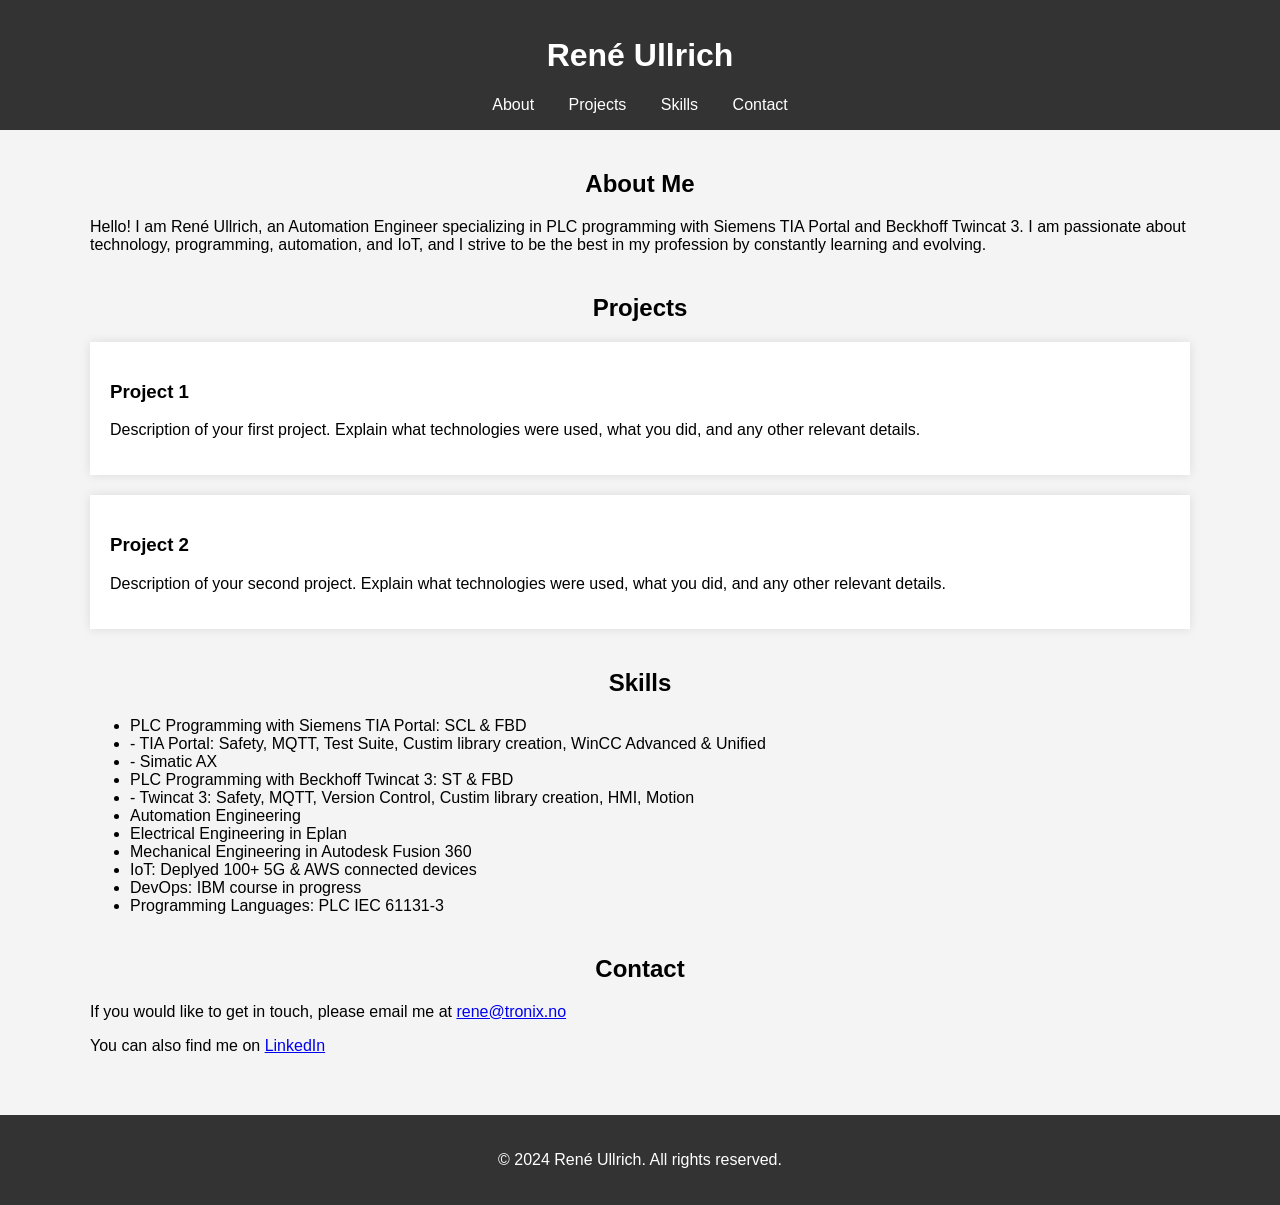
==== index.html @ ef29c284 "Update index.html" ====
<!DOCTYPE html>
<html lang="en">
<head>
    <meta charset="UTF-8">
    <meta name="viewport" content="width=device-width, initial-scale=1.0">
    <title>René Ullrich - Portfolio</title>
    <style>
        body {
            font-family: Arial, sans-serif;
            margin: 0;
            padding: 0;
            background-color: #f4f4f4;
        }
        header {
            background: #333;
            color: #fff;
            padding: 1em 0;
            text-align: center;
        }
        nav a {
            color: #fff;
            margin: 0 15px;
            text-decoration: none;
        }
        .container {
            max-width: 1100px;
            margin: 0 auto;
            padding: 20px;
        }
        .section {
            margin-bottom: 40px;
        }
        .section h2 {
            text-align: center;
            margin-bottom: 20px;
        }
        .project {
            background: #fff;
            padding: 20px;
            margin: 20px 0;
            box-shadow: 0 0 10px rgba(0,0,0,0.1);
        }
        footer {
            text-align: center;
            padding: 20px;
            background: #333;
            color: #fff;
        }
    </style>
</head>
<body>
    <header>
        <h1>René Ullrich</h1>
        <nav>
            <a href="#about">About</a>
            <a href="#projects">Projects</a>
            <a href="#skills">Skills</a>
            <a href="#contact">Contact</a>
        </nav>
    </header>

    <div class="container">
        <section id="about" class="section">
            <h2>About Me</h2>
            <p>Hello! I am René Ullrich, an Automation Engineer specializing in PLC programming with Siemens TIA Portal and Beckhoff Twincat 3. I am passionate about technology, programming, automation, and IoT, and I strive to be the best in my profession by constantly learning and evolving.</p>
        </section>

        <section id="projects" class="section">
            <h2>Projects</h2>
            <div class="project">
                <h3>Project 1</h3>
                <p>Description of your first project. Explain what technologies were used, what you did, and any other relevant details.</p>
            </div>
            <div class="project">
                <h3>Project 2</h3>
                <p>Description of your second project. Explain what technologies were used, what you did, and any other relevant details.</p>
            </div>
            <!-- Add more projects as needed -->
        </section>

        <section id="skills" class="section">
            <h2>Skills</h2>
            <ul>
                <li>PLC Programming with Siemens TIA Portal: SCL & FBD</li>
                <li>- TIA Portal: Safety, MQTT, Test Suite, Custim library creation, WinCC Advanced & Unified</li>
                <li>- Simatic AX</li>
                <li>PLC Programming with Beckhoff Twincat 3: ST & FBD</li>
                <li>- Twincat 3: Safety, MQTT, Version Control, Custim library creation, HMI, Motion</li>
                <li>Automation Engineering</li>
                <li>Electrical Engineering in Eplan</li>
                <li>Mechanical Engineering in Autodesk Fusion 360</li>
                <li>IoT: Deplyed 100+ 5G & AWS connected devices</li>
                <li>DevOps: IBM course in progress</li>
                <li>Programming Languages: PLC IEC 61131-3 </li>
                <!-- Add more skills as needed -->
            </ul>
        </section>

        <section id="contact" class="section">
            <h2>Contact</h2>
            <p>If you would like to get in touch, please email me at <a href="mailto:rene@tronix.no">rene@tronix.no</a></p>
            <p>You can also find me on <a href="https://www.linkedin.com/in/rene-ullrich" target="_blank">LinkedIn</a></p>
        </section>
    </div>

    <footer>
        <p>&copy; 2024 René Ullrich. All rights reserved.</p>
    </footer>
</body>
</html>
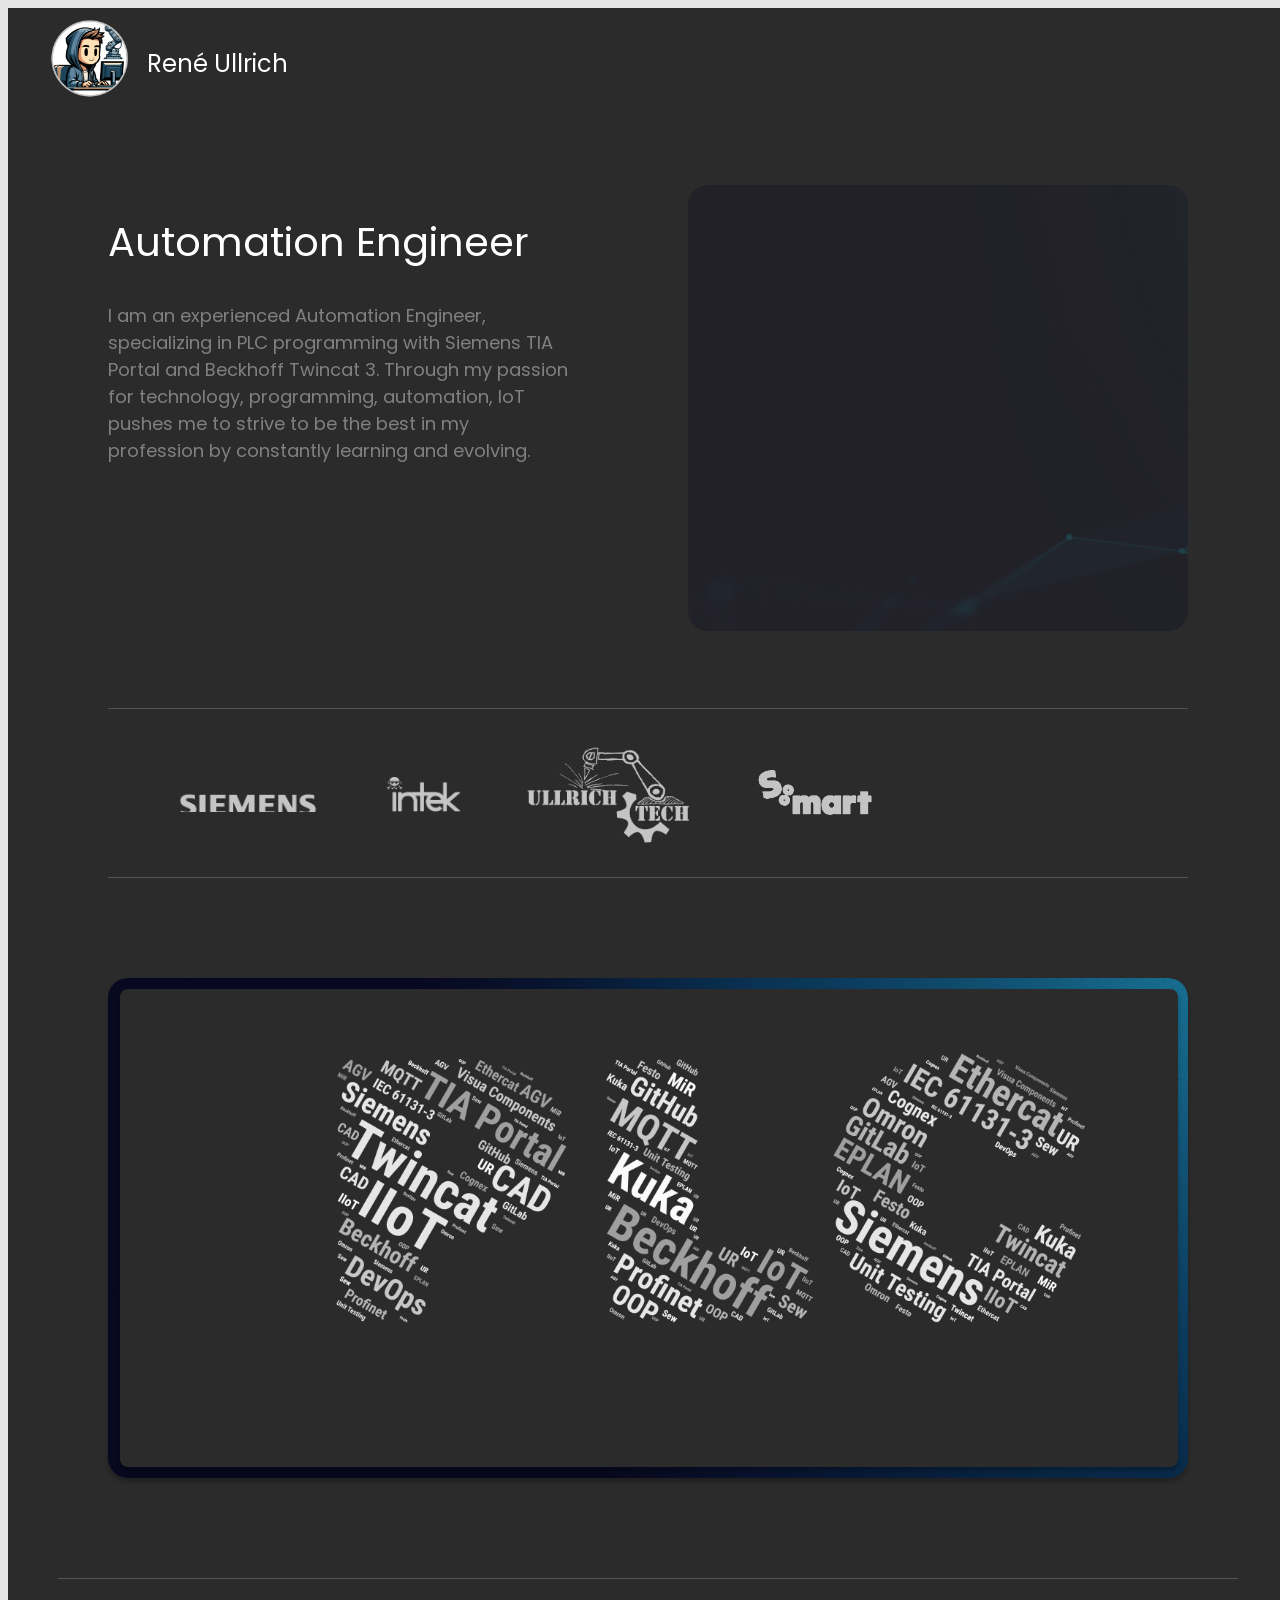
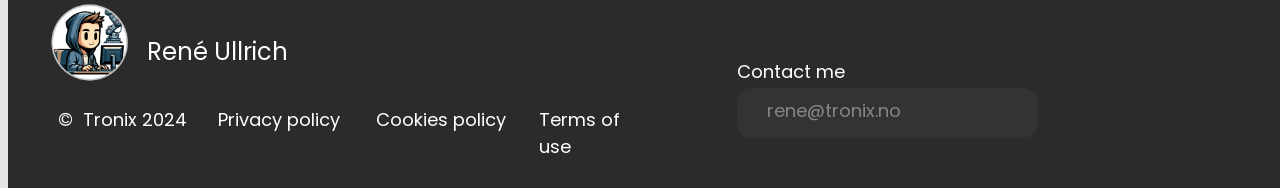
==== commit 84daa0db: "New website from Figma Exported website HTML and CSS from Figma. ChatGTP magde minor changes, renami" ====
--- a/index.html
+++ b/index.html
@@ -1,110 +1,102 @@
 <!DOCTYPE html>
 <html lang="en">
 <head>
-    <meta charset="UTF-8">
-    <meta name="viewport" content="width=device-width, initial-scale=1.0">
-    <title>René Ullrich - Portfolio</title>
+    <meta charset="utf-8">
+    <title>Html Generated</title>
+    <meta name="description" content="Figma htmlGenerator">
+    <meta name="author" content="htmlGenerator">
+    <link href="https://fonts.googleapis.com/css?family=Poppins&display=swap" rel="stylesheet">
+    <link rel="stylesheet" href="styles.css">
+    
     <style>
-        body {
-            font-family: Arial, sans-serif;
-            margin: 0;
-            padding: 0;
-            background-color: #f4f4f4;
-        }
-        header {
-            background: #333;
-            color: #fff;
-            padding: 1em 0;
-            text-align: center;
-        }
-        nav a {
-            color: #fff;
-            margin: 0 15px;
-            text-decoration: none;
-        }
-        .container {
-            max-width: 1100px;
-            margin: 0 auto;
-            padding: 20px;
-        }
-        .section {
-            margin-bottom: 40px;
-        }
-        .section h2 {
-            text-align: center;
-            margin-bottom: 20px;
-        }
-        .project {
-            background: #fff;
-            padding: 20px;
-            margin: 20px 0;
-            box-shadow: 0 0 10px rgba(0,0,0,0.1);
-        }
-        footer {
-            text-align: center;
-            padding: 20px;
-            background: #333;
-            color: #fff;
-        }
+        /* Figma Background for illustrative/preview purposes only. */
+        body { background: #E5E5E5; }
     </style>
 </head>
+
 <body>
-    <header>
-        <h1>René Ullrich</h1>
-        <nav>
-            <a href="#about">About</a>
-            <a href="#projects">Projects</a>
-            <a href="#skills">Skills</a>
-            <a href="#contact">Contact</a>
-        </nav>
-    </header>
+    <!-- Main container -->
+    <div class="main-container">
+        <!-- Header section -->
+        <div class="header-section">
+            <!-- Header content with name and image -->
+            <div class="header-content">
+                <div class="name-background"></div>
+                <span class="name-text">René Ullrich</span>
+            </div>
+            <div class="profile-image-container">
+                <div class="profile-image-wrapper">
+                    <div class="profile-image-background">
+                        <div class="profile-image"></div>
+                    </div>
+                </div>
+             </div>
+        </div>
+        
+        <!-- About section -->
+        <div class="about-section">
+            <div class="about-content">
+                <div class="about-image-primary"></div>
+                <div class="about-image-secondary"></div>
+                <span class="about-description">I am an experienced Automation Engineer, specializing in PLC programming with Siemens TIA Portal and Beckhoff Twincat 3. Through my passion for technology, programming, automation, IoT pushes me to strive to be the best in my profession by constantly learning and evolving.</span>
+                <span class="about-title">Automation Engineer</span>
+            </div>
+        </div>
 
-    <div class="container">
-        <section id="about" class="section">
-            <h2>About Me</h2>
-            <p>Hello! I am René Ullrich, an Automation Engineer specializing in PLC programming with Siemens TIA Portal and Beckhoff Twincat 3. I am passionate about technology, programming, automation, and IoT, and I strive to be the best in my profession by constantly learning and evolving.</p>
-        </section>
+        <!-- Partners section -->
+        <div class="partners-section">
+            <div class="partners-top-border"></div>
+            <div class="partners-bottom-border"></div>
+            <div class="partners-logos">
+                <div class="partner-logo-wrapper">
+                    <div class="partner-logo-siemens"></div>
+                    <div class="partner-logo-intek"></div>
+                    <div class="partner-logo-ullrichtech"></div>
+                </div>
+                <div class="partner-logo-smart"></div>
+            </div>
+        </div>
 
-        <section id="projects" class="section">
-            <h2>Projects</h2>
-            <div class="project">
-                <h3>Project 1</h3>
-                <p>Description of your first project. Explain what technologies were used, what you did, and any other relevant details.</p>
+        <!-- Project section -->
+        <div class="projects-section">
+            <div class="project-box-shadow"></div>
+            <div class="project-content">
+                <div class="project-image"></div>
             </div>
-            <div class="project">
-                <h3>Project 2</h3>
-                <p>Description of your second project. Explain what technologies were used, what you did, and any other relevant details.</p>
+        </div>
+
+        <!-- Footer section -->
+        <div class="footer-section">
+            <div class="footer-top-border"></div>
+            <div class="footer-content">
+                <div class="footer-name">
+                    <div class="footer-name-background"></div>
+                    <span class="footer-name-text">René Ullrich</span>
+                </div>
+                <div class="footer-policies">
+                    <div class="footer-policies-wrapper">
+                        <span class="footer-company">Tronix 2024</span>
+                        <span class="footer-copyright">©</span>
+                    </div>
+                    <span class="footer-privacy">Privacy policy</span>
+                    <span class="footer-cookies">Cookies policy</span>
+                    <span class="footer-terms">Terms of use</span>
+                </div>
             </div>
-            <!-- Add more projects as needed -->
-        </section>
-
-        <section id="skills" class="section">
-            <h2>Skills</h2>
-            <ul>
-                <li>PLC Programming with Siemens TIA Portal: SCL & FBD</li>
-                <li>- TIA Portal: Safety, MQTT, Test Suite, Custim library creation, WinCC Advanced & Unified</li>
-                <li>- Simatic AX</li>
-                <li>PLC Programming with Beckhoff Twincat 3: ST & FBD</li>
-                <li>- Twincat 3: Safety, MQTT, Version Control, Custim library creation, HMI, Motion</li>
-                <li>Automation Engineering</li>
-                <li>Electrical Engineering in Eplan</li>
-                <li>Mechanical Engineering in Autodesk Fusion 360</li>
-                <li>IoT: Deplyed 100+ 5G & AWS connected devices</li>
-                <li>DevOps: IBM course in progress</li>
-                <li>Programming Languages: PLC IEC 61131-3 </li>
-                <!-- Add more skills as needed -->
-            </ul>
-        </section>
-
-        <section id="contact" class="section">
-            <h2>Contact</h2>
-            <p>If you would like to get in touch, please email me at <a href="mailto:rene@tronix.no">rene@tronix.no</a></p>
-            <p>You can also find me on <a href="https://www.linkedin.com/in/rene-ullrich" target="_blank">LinkedIn</a></p>
-        </section>
+            <div class="footer-contact">
+                <span class="footer-contact-title">Contact me at:</span>
+                <div class="footer-contact-email">
+                    <span class="footer-contact-email-text">rene@tronix.no</span>
+                </div>
+            </div>
+            <div class="footer-profile-image-container">
+                <div class="footer-profile-image-wrapper">
+                    <div class="footer-profile-image-background">
+                        <div class="footer-profile-image"></div>
+                    </div>
+                </div>
+            </div>
+        </div>
     </div>
-
-    <footer>
-        <p>&copy; 2024 René Ullrich. All rights reserved.</p>
-    </footer>
 </body>
 </html>
--- a/styles.css
+++ b/styles.css
@@ -0,0 +1,453 @@
+/* Main container style */
+.main-container { 
+    background-color: rgba(43, 43, 43, 1);
+    width: 1280px;
+    height: 1780px;
+    position: absolute;
+}
+
+/* Header section style */
+.header-section { 
+    background-color: rgba(43, 43, 43, 1);
+    width: 1280px;
+    height: 100px;
+    position: absolute;
+    left: 0px;
+    top: 0px;
+}
+
+/* Header content with name and image */
+.header-content { 
+    width: 167px;
+    height: 34px;
+    position: absolute;
+    left: 130px;
+    top: 33px;
+}
+.name-background { 
+    background-color: rgba(255, 255, 255, 0);
+    width: 167px;
+    height: 34px;
+    position: absolute;
+    left: 0px;
+    top: 0px;
+}
+.name-text { 
+    color: rgba(255, 255, 255, 1);
+    width: 144px;
+    height: 24px;
+    position: absolute;
+    left: 9.38px;
+    top: 5px;
+    font-family: Poppins;
+    text-align: left;
+    font-size: 24px;
+}
+
+/* Profile image in header */
+.profile-image-container { 
+    width: 80px;
+    height: 83.2px;
+    position: absolute;
+    left: 50px;
+    top: 8px;
+}
+.profile-image-wrapper { 
+    width: 80px;
+    height: 80px;
+    position: absolute;
+    left: 0px;
+    top: 2px;
+}
+.profile-image-background { 
+    overflow: hidden;
+}
+.profile-image { 
+    width: 97px;
+    height: 80px;
+    position: absolute;
+    left: -8px;
+    top: 0px;
+    background-image: url(images/image_17.png);
+    background-repeat: no-repeat;
+    background-size: contain;
+}
+/* About section style */
+.about-section { 
+    background-color: rgba(43, 43, 43, 1);
+    width: 1280px;
+    height: 600px;
+    position: absolute;
+    left: 0px;
+    top: 100px;
+    border-radius: 20px;
+}
+.about-content { 
+    width: 1080px;
+    height: 446px;
+    position: absolute;
+    left: 100px;
+    top: 77px;
+}
+.about-image-primary { 
+    opacity: 0.8;
+    width: 500px;
+    height: 446px;
+    position: absolute;
+    left: 580px;
+    top: 0px;
+    border-radius: 20px;
+    background-image: url(images/siemensbatteryrecycling_plc_v2_compressed_2__1.png);
+    background-repeat: no-repeat;
+    background-size: cover;
+}
+.about-image-secondary { 
+    opacity: 0.25;
+    width: 500px;
+    height: 446px;
+    position: absolute;
+    left: 580px;
+    top: 0px;
+    border-radius: 20px;
+    background-image: url(images/01_kip_1_1.png);
+    background-repeat: no-repeat;
+    background-size: cover;
+}
+.about-description { 
+    color: rgba(255, 255, 255, 1);
+    opacity: 0.4;
+    width: 461px;
+    height: 224px;
+    position: absolute;
+    left: 0px;
+    top: 117px;
+    font-family: Poppins;
+    text-align: left;
+    font-size: 18px;
+}
+.about-title { 
+    color: rgba(255, 255, 255, 1);
+    width: 465px;
+    height: 90px;
+    position: absolute;
+    left: 0px;
+    top: 27px;
+    font-family: Poppins;
+    text-align: left;
+    font-size: 40px;
+}
+
+/* Partners section style */
+.partners-section { 
+    background-color: rgba(43, 43, 43, 1);
+    width: 1280px;
+    height: 170px;
+    position: absolute;
+    left: 0px;
+    top: 700px;
+}
+.partners-top-border { 
+    background-color: rgba(255, 255, 255, 1);
+    opacity: 0.2;
+    width: 1080px;
+    height: 1px;
+    position: absolute;
+    left: 100px;
+    top: 0px;
+    border-radius: 100px;
+}
+.partners-bottom-border { 
+    background-color: rgba(255, 255, 255, 1);
+    opacity: 0.2;
+    width: 1080px;
+    height: 1px;
+    position: absolute;
+    left: 100px;
+    top: 169px;
+    border-radius: 100px;
+}
+.partners-logos { 
+    width: 695px;
+    height: 97px;
+    position: absolute;
+    left: 170px;
+    top: 38px;
+}
+.partner-logo-wrapper { 
+    width: 513px;
+    height: 97px;
+    position: absolute;
+    left: 0px;
+    top: 0px;
+}
+.partner-logo-siemens { 
+    width: 140px;
+    height: 20px;
+    position: absolute;
+    left: 0px;
+    top: 46px;
+    background-image: url(images/siemens_logo_gray_1.png);
+    background-repeat: no-repeat;
+    background-size: cover;
+}
+.partner-logo-intek { 
+    width: 76px;
+    height: 35px;
+    position: absolute;
+    left: 206px;
+    top: 31px;
+    background-image: url(images/intek_gray_1.png);
+    background-repeat: no-repeat;
+    background-size: cover;
+}
+.partner-logo-ullrichtech { 
+    width: 165px;
+    height: 97px;
+    position: absolute;
+    left: 348px;
+    top: 0px;
+    background-image: url(images/ullrichtech_gray_1.png);
+    background-repeat: no-repeat;
+    background-size: cover;
+}
+.partner-logo-smart { 
+    width: 116px;
+    height: 47px;
+    position: absolute;
+    left: 579px;
+    top: 23px;
+    background-image: url(images/smart_logo_gray_1.png);
+    background-repeat: no-repeat;
+    background-size: cover;
+}
+
+/* Project section style */
+.projects-section { 
+    background-color: rgba(43, 43, 43, 1);
+    width: 1280px;
+    height: 700px;
+    position: absolute;
+    left: 0px;
+    top: 870px;
+}
+.project-box-shadow { 
+    box-shadow: 0px 4px 4px rgba(0, 0, 0, 0.25);
+    width: 1080px;
+    height: 500px;
+    position: absolute;
+    left: 100px;
+    top: 100px;
+    border-radius: 20px;
+    background-image: url(images/04_kip_1_1.png);
+    background-repeat: no-repeat;
+    background-size: cover;
+}
+.project-content { 
+    width: 1080px;
+    height: 500px;
+    position: absolute;
+    left: 100px;
+    top: 100px;
+    border-radius: 20px;
+}
+.project-image { 
+    box-shadow: 0px 4px 4px rgba(0, 0, 0, 0.25);
+    width: 1058px;
+    height: 478px;
+    position: absolute;
+    left: 12px;
+    top: 11px;
+    border-radius: 8px;
+    background-image: url(images/image.png);
+    background-repeat: no-repeat;
+    background-size: cover;
+}
+
+/* Footer section style */
+.footer-section { 
+    background-color: rgba(43, 43, 43, 1);
+    width: 1280px;
+    height: 210px;
+    position: absolute;
+    left: 0px;
+    top: 1570px;
+}
+.footer-top-border { 
+    background-color: rgba(255, 255, 255, 1);
+    opacity: 0.2;
+    width: 1180px;
+    height: 1px;
+    position: absolute;
+    left: 50px;
+    top: 0px;
+    border-radius: 100px;
+}
+.footer-content { 
+    width: 598px;
+    height: 109px;
+    position: absolute;
+    left: 50px;
+    top: 51px;
+}
+.footer-name { 
+    width: 160px;
+    height: 34px;
+    position: absolute;
+    left: 80px;
+    top: 0px;
+}
+.footer-name-background { 
+    background-color: rgba(255, 255, 255, 0);
+    width: 160px;
+    height: 34px;
+    position: absolute;
+    left: 0px;
+    top: 0px;
+}
+.footer-name-text { 
+    color: rgba(255, 255, 255, 1);
+    width: 144px;
+    height: 24px;
+    position: absolute;
+    left: 8.99px;
+    top: 5px;
+    font-family: Poppins;
+    text-align: left;
+    font-size: 24px;
+}
+.footer-policies { 
+    width: 598px;
+    height: 32px;
+    position: absolute;
+    left: 0px;
+    top: 77px;
+}
+.footer-policies-wrapper { 
+    width: 130px;
+    height: 32px;
+    position: absolute;
+    left: 0px;
+    top: 0px;
+}
+.footer-company { 
+    color: rgba(255, 255, 255, 1);
+    width: 105px;
+    height: 32px;
+    position: absolute;
+    left: 25px;
+    top: 0px;
+    font-family: Poppins;
+    text-align: left;
+    font-size: 18px;
+}
+.footer-copyright { 
+    color: rgba(255, 255, 255, 1);
+    width: 15px;
+    height: 32px;
+    position: absolute;
+    left: 0px;
+    top: 0px;
+    font-family: Poppins;
+    text-align: left;
+    font-size: 18px;
+}
+.footer-privacy { 
+    color: rgba(255, 255, 255, 1);
+    width: 128px;
+    height: 32px;
+    position: absolute;
+    left: 160px;
+    top: 0px;
+    font-family: Poppins;
+    text-align: left;
+    font-size: 18px;
+}
+.footer-cookies { 
+    color: rgba(255, 255, 255, 1);
+    width: 133px;
+    height: 32px;
+    position: absolute;
+    left: 318px;
+    top: 0px;
+    font-family: Poppins;
+    text-align: left;
+    font-size: 18px;
+}
+.footer-terms { 
+    color: rgba(255, 255, 255, 1);
+    width: 117px;
+    height: 32px;
+    position: absolute;
+    left: 481px;
+    top: 0px;
+    font-family: Poppins;
+    text-align: left;
+    font-size: 18px;
+}
+.footer-contact { 
+    width: 301px;
+    height: 80px;
+    position: absolute;
+    left: 729px;
+    top: 80px;
+}
+.footer-contact-title { 
+    color: rgba(255, 255, 255, 1);
+    width: 135px;
+    height: 32px;
+    position: absolute;
+    left: 0px;
+    top: 0px;
+    font-family: Poppins;
+    text-align: left;
+    font-size: 18px;
+}
+.footer-contact-email { 
+    background-color: rgba(51, 51, 51, 1);
+    width: 301px;
+    height: 50px;
+    position: absolute;
+    left: 0px;
+    top: 30px;
+    border-radius: 15px;
+}
+.footer-contact-email-text { 
+    color: rgba(255, 255, 255, 1);
+    opacity: 0.4;
+    width: 271px;
+    height: 32px;
+    position: absolute;
+    left: 30px;
+    top: 9px;
+    font-family: Poppins;
+    text-align: left;
+    font-size: 18px;
+}
+.footer-profile-image-container { 
+    width: 80px;
+    height: 83.2px;
+    position: absolute;
+    left: 50px;
+    top: 22px;
+}
+.footer-profile-image-wrapper { 
+    width: 80px;
+    height: 80px;
+    position: absolute;
+    left: 0px;
+    top: 2px;
+}
+.footer-profile-image-background { 
+    overflow: hidden;
+}
+.footer-profile-image { 
+    width: 97px;
+    height: 80px;
+    position: absolute;
+    left: -8px;
+    top: 0px;
+    background-image: url(images/image_17.png);
+    background-repeat: no-repeat;
+    background-size: contain;
+}
+
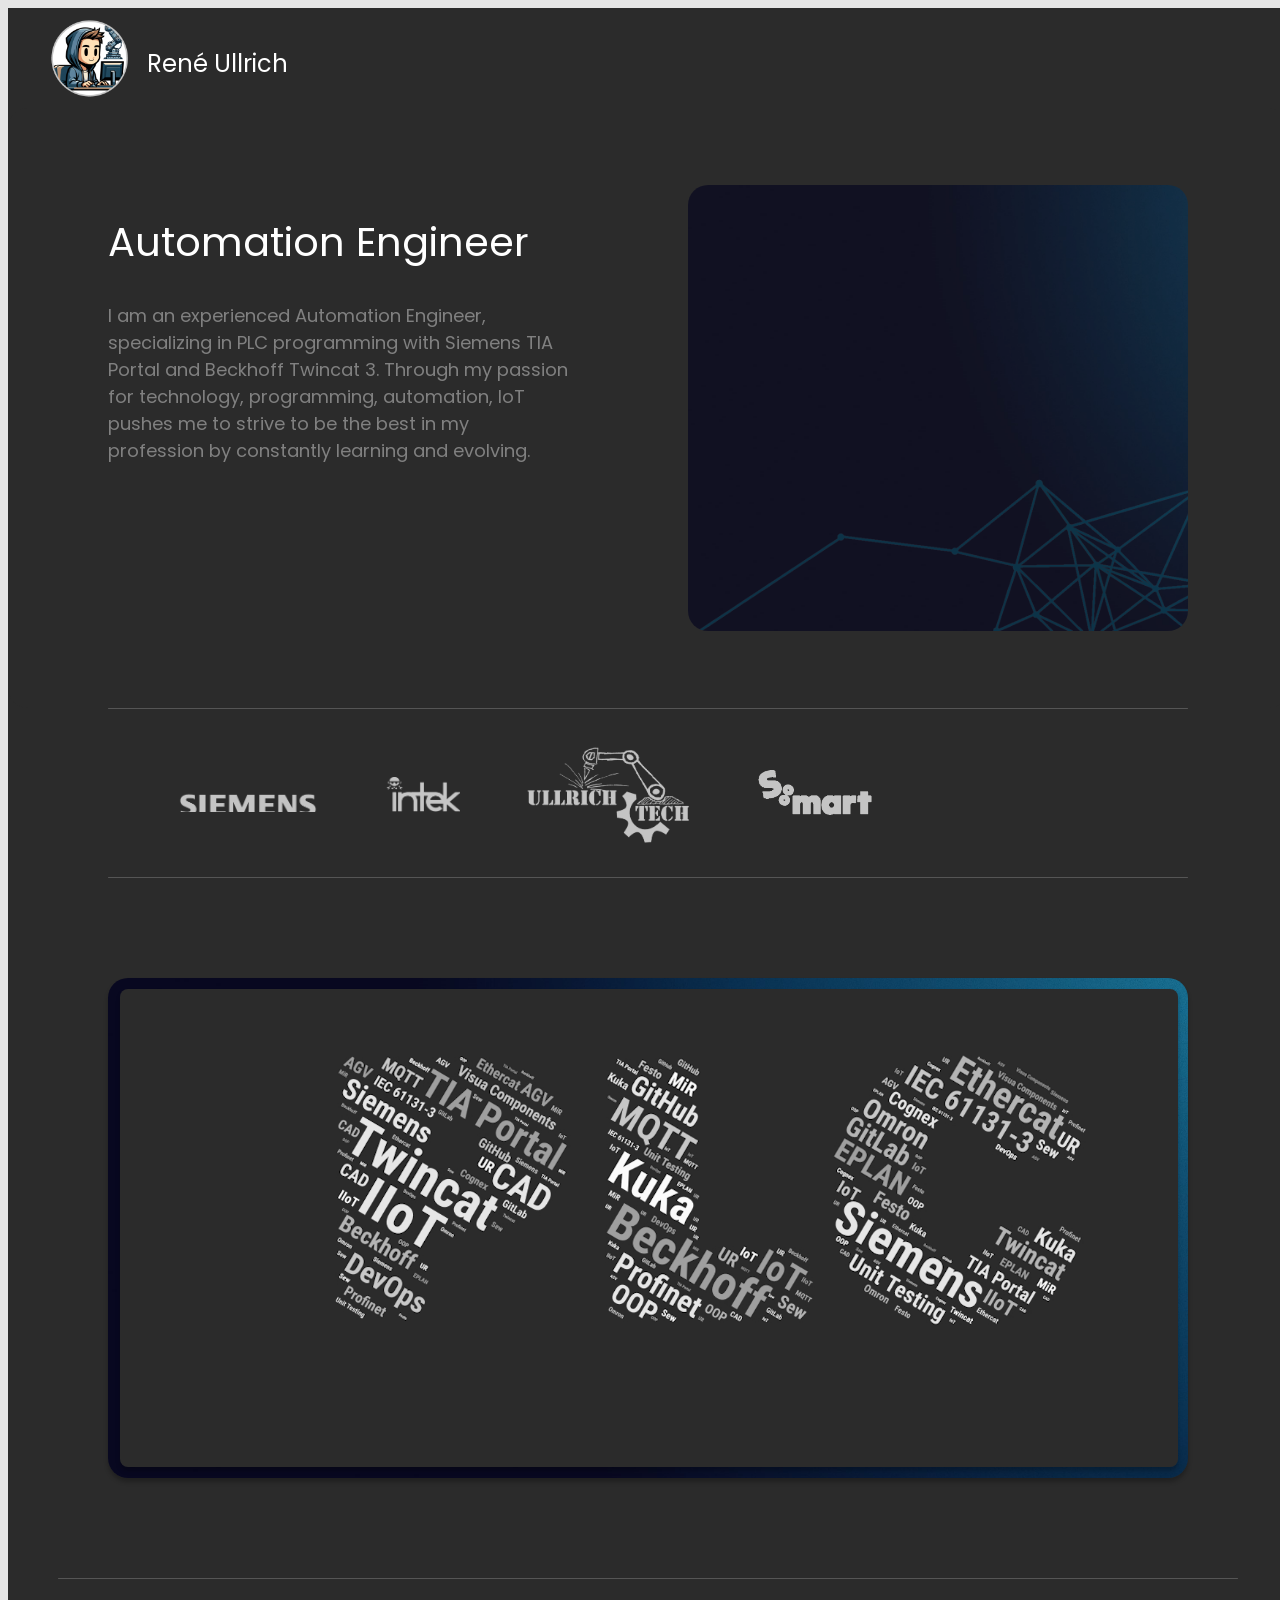
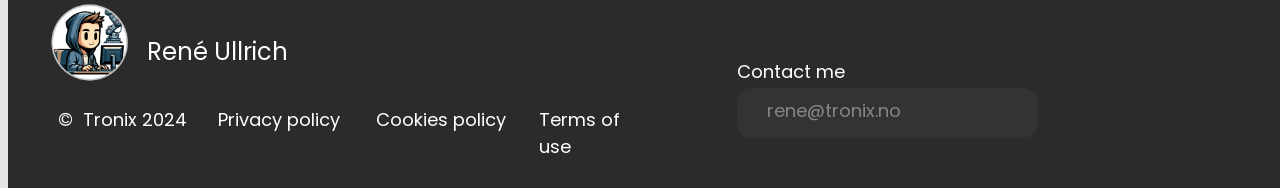
==== commit f4547399: "Minor changes" ====
--- a/index.html
+++ b/index.html
@@ -37,6 +37,7 @@
         <div class="about-section">
             <div class="about-content">
                 <div class="about-image-primary"></div>
+                <div class="about-image-gradient"></div>
                 <div class="about-image-secondary"></div>
                 <span class="about-description">I am an experienced Automation Engineer, specializing in PLC programming with Siemens TIA Portal and Beckhoff Twincat 3. Through my passion for technology, programming, automation, IoT pushes me to strive to be the best in my profession by constantly learning and evolving.</span>
                 <span class="about-title">Automation Engineer</span>
--- a/styles.css
+++ b/styles.css
@@ -90,7 +90,7 @@
     top: 77px;
 }
 .about-image-primary { 
-    opacity: 0.8;
+    opacity: 1.0;
     width: 500px;
     height: 446px;
     position: absolute;
@@ -102,7 +102,7 @@
     background-size: cover;
 }
 .about-image-secondary { 
-    opacity: 0.25;
+    opacity: 0.3;
     width: 500px;
     height: 446px;
     position: absolute;
@@ -110,6 +110,18 @@
     top: 0px;
     border-radius: 20px;
     background-image: url(images/01_kip_1_1.png);
+    background-repeat: no-repeat;
+    background-size: cover;
+}
+.about-image-gradient { 
+    opacity: 0.7;
+    width: 500px;
+    height: 446px;
+    position: absolute;
+    left: 580px;
+    top: 0px;
+    border-radius: 20px;
+    background-image: url(images/04_kip_1_1.png);
     background-repeat: no-repeat;
     background-size: cover;
 }
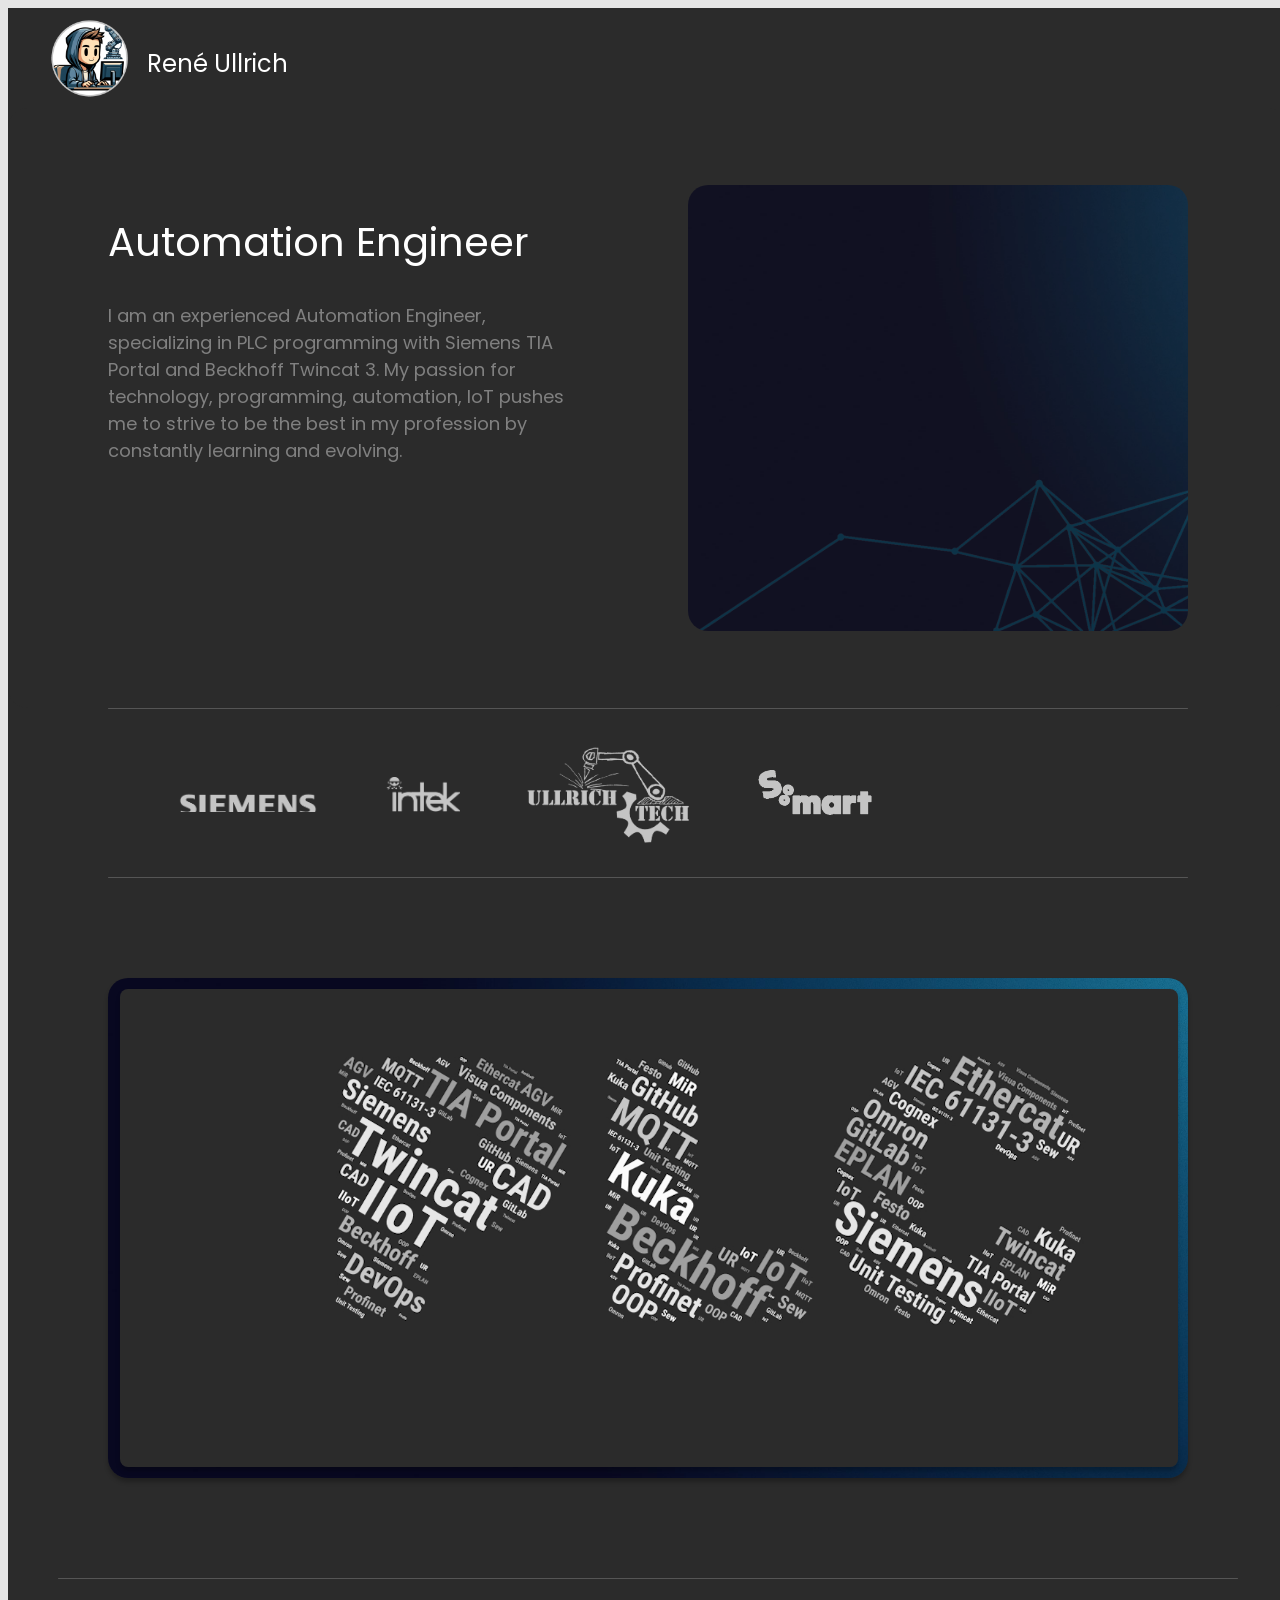
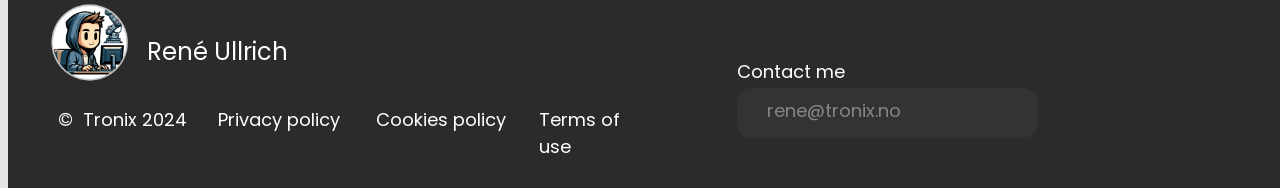
==== commit f86e5cf3: "Text edit" ====
--- a/index.html
+++ b/index.html
@@ -2,9 +2,9 @@
 <html lang="en">
 <head>
     <meta charset="utf-8">
-    <title>Html Generated</title>
-    <meta name="description" content="Figma htmlGenerator">
-    <meta name="author" content="htmlGenerator">
+    <title>Tronix</title>
+    <meta name="description" content="Tech Portfolio">
+    <meta name="author" content="René Ullrich">
     <link href="https://fonts.googleapis.com/css?family=Poppins&display=swap" rel="stylesheet">
     <link rel="stylesheet" href="styles.css">
     
@@ -39,7 +39,7 @@
                 <div class="about-image-primary"></div>
                 <div class="about-image-gradient"></div>
                 <div class="about-image-secondary"></div>
-                <span class="about-description">I am an experienced Automation Engineer, specializing in PLC programming with Siemens TIA Portal and Beckhoff Twincat 3. Through my passion for technology, programming, automation, IoT pushes me to strive to be the best in my profession by constantly learning and evolving.</span>
+                <span class="about-description">I am an experienced Automation Engineer, specializing in PLC programming with Siemens TIA Portal and Beckhoff Twincat 3. My passion for technology, programming, automation, IoT pushes me to strive to be the best in my profession by constantly learning and evolving.</span>
                 <span class="about-title">Automation Engineer</span>
             </div>
         </div>
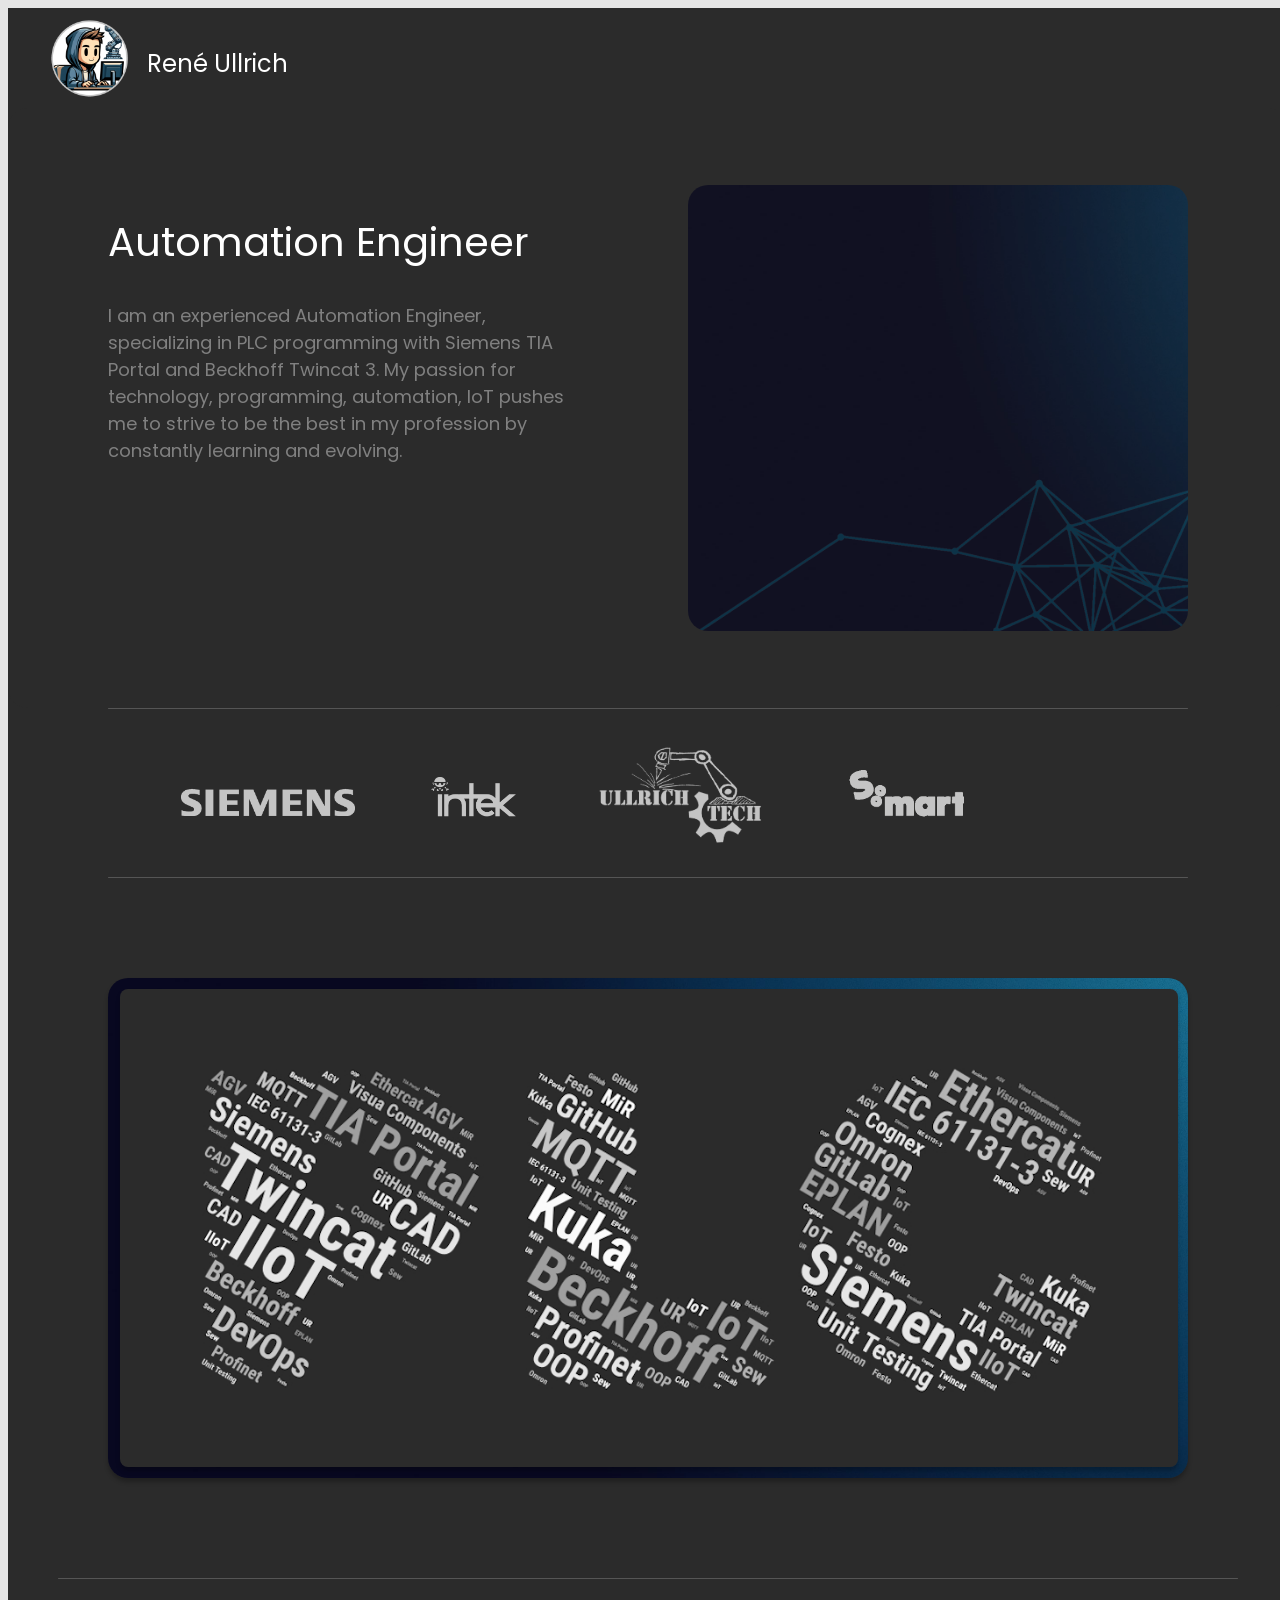
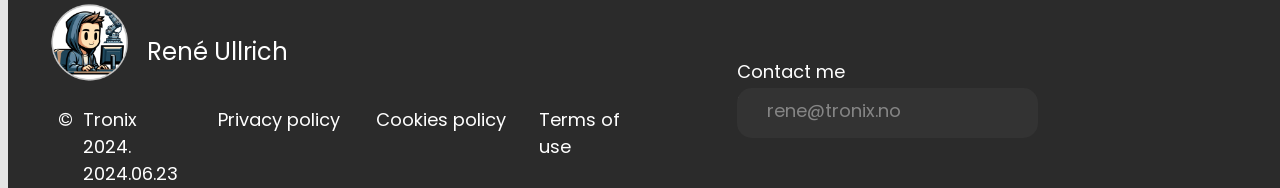
==== commit b79a63d0: "Update index.html" ====
--- a/index.html
+++ b/index.html
@@ -76,7 +76,7 @@
                 </div>
                 <div class="footer-policies">
                     <div class="footer-policies-wrapper">
-                        <span class="footer-company">Tronix 2024</span>
+                        <span class="footer-company">Tronix 2024. 2024.06.23</span>
                         <span class="footer-copyright">©</span>
                     </div>
                     <span class="footer-privacy">Privacy policy</span>
--- a/styles.css
+++ b/styles.css
@@ -193,20 +193,20 @@
     top: 0px;
 }
 .partner-logo-siemens { 
-    width: 140px;
-    height: 20px;
-    position: absolute;
-    left: 0px;
-    top: 46px;
+    width: 180px;
+    height: 30px;
+    position: absolute;
+    left: 0px;
+    top: 40px;
     background-image: url(images/siemens_logo_gray_1.png);
     background-repeat: no-repeat;
     background-size: cover;
 }
 .partner-logo-intek { 
-    width: 76px;
-    height: 35px;
-    position: absolute;
-    left: 206px;
+    width: 88px;
+    height: 40px;
+    position: absolute;
+    left: 250px;
     top: 31px;
     background-image: url(images/intek_gray_1.png);
     background-repeat: no-repeat;
@@ -216,7 +216,7 @@
     width: 165px;
     height: 97px;
     position: absolute;
-    left: 348px;
+    left: 420px;
     top: 0px;
     background-image: url(images/ullrichtech_gray_1.png);
     background-repeat: no-repeat;
@@ -224,9 +224,9 @@
 }
 .partner-logo-smart { 
     width: 116px;
-    height: 47px;
-    position: absolute;
-    left: 579px;
+    height: 49px;
+    position: absolute;
+    left: 670px;
     top: 23px;
     background-image: url(images/smart_logo_gray_1.png);
     background-repeat: no-repeat;
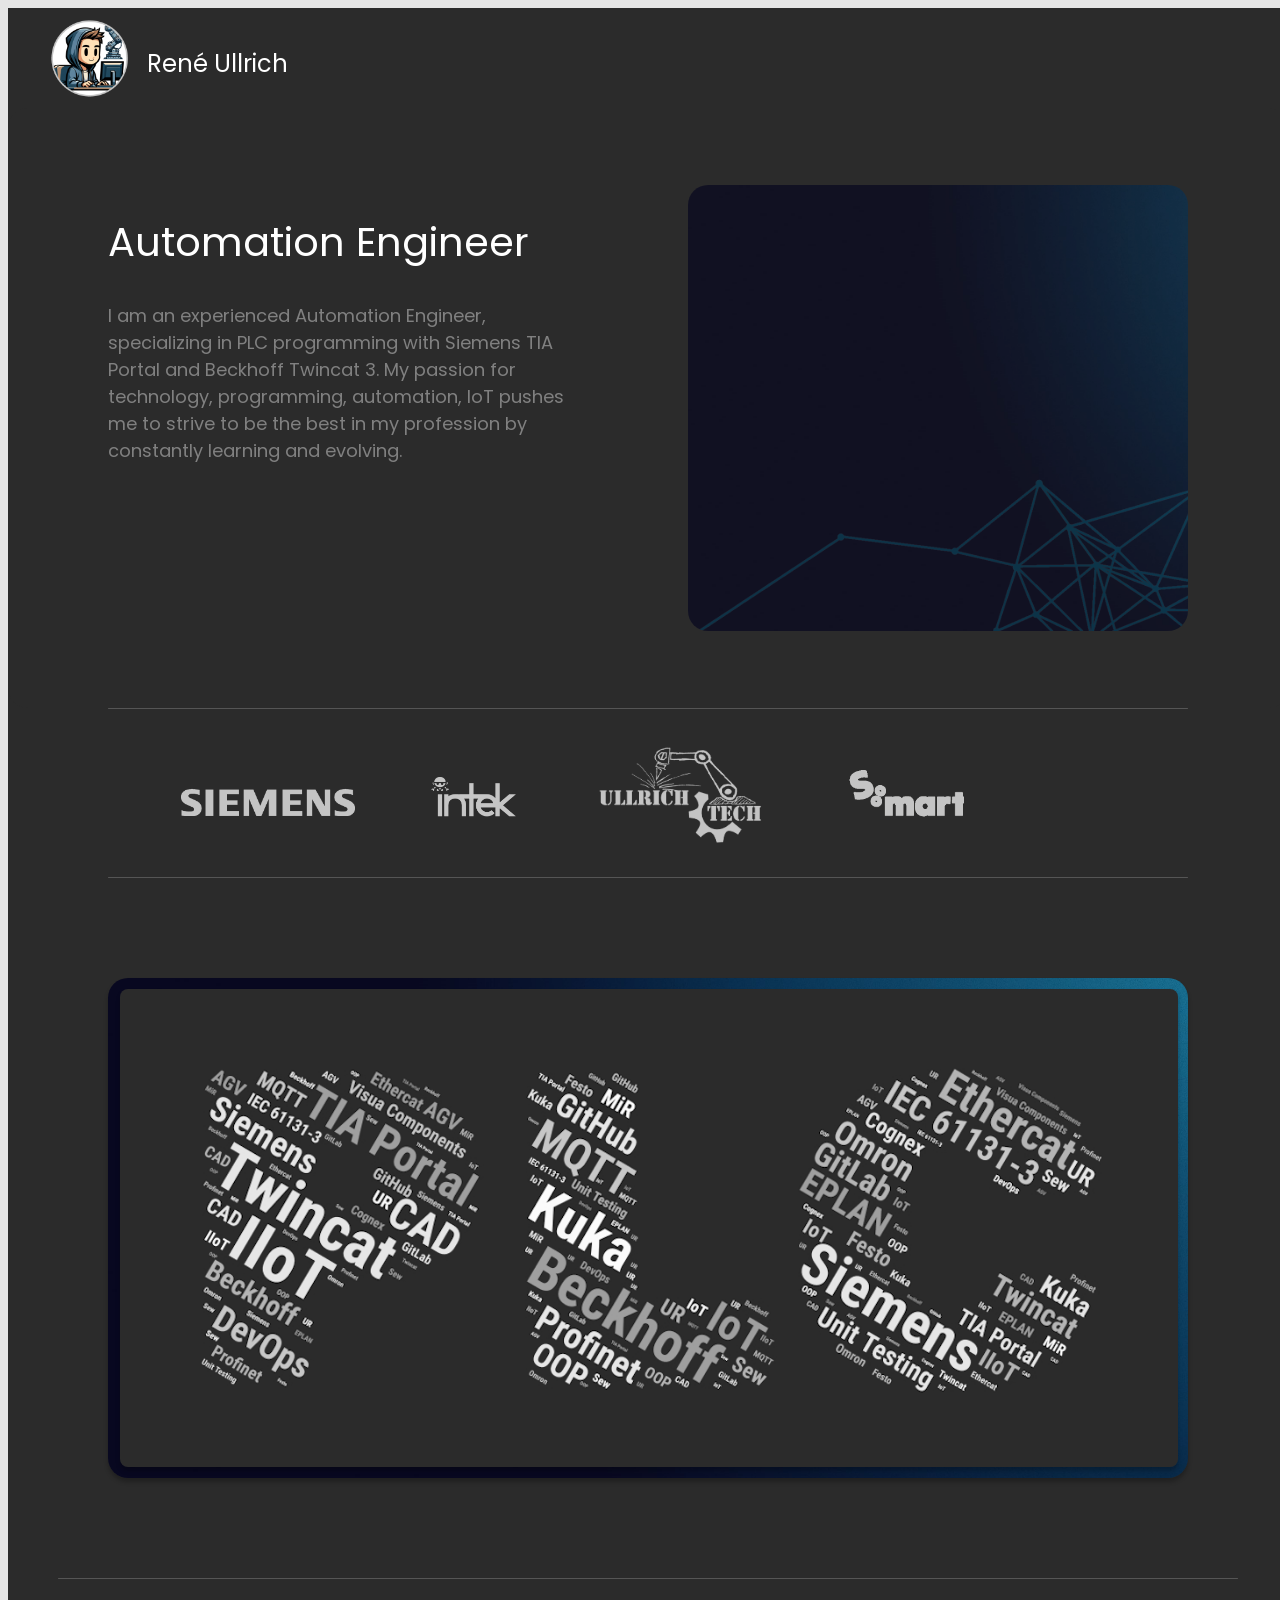
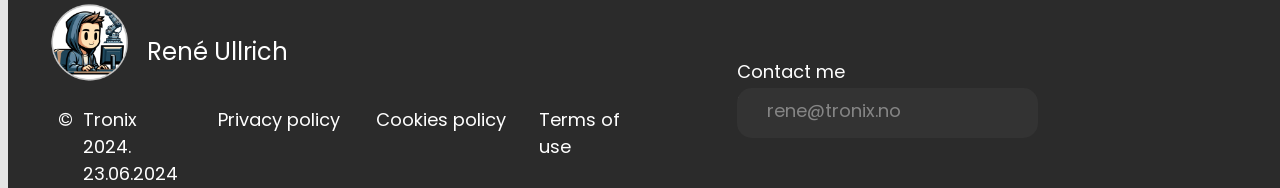
==== commit 3b10aacf: "Update index.html" ====
--- a/index.html
+++ b/index.html
@@ -76,7 +76,7 @@
                 </div>
                 <div class="footer-policies">
                     <div class="footer-policies-wrapper">
-                        <span class="footer-company">Tronix 2024. 2024.06.23</span>
+                        <span class="footer-company">Tronix 2024. 23.06.2024</span>
                         <span class="footer-copyright">©</span>
                     </div>
                     <span class="footer-privacy">Privacy policy</span>
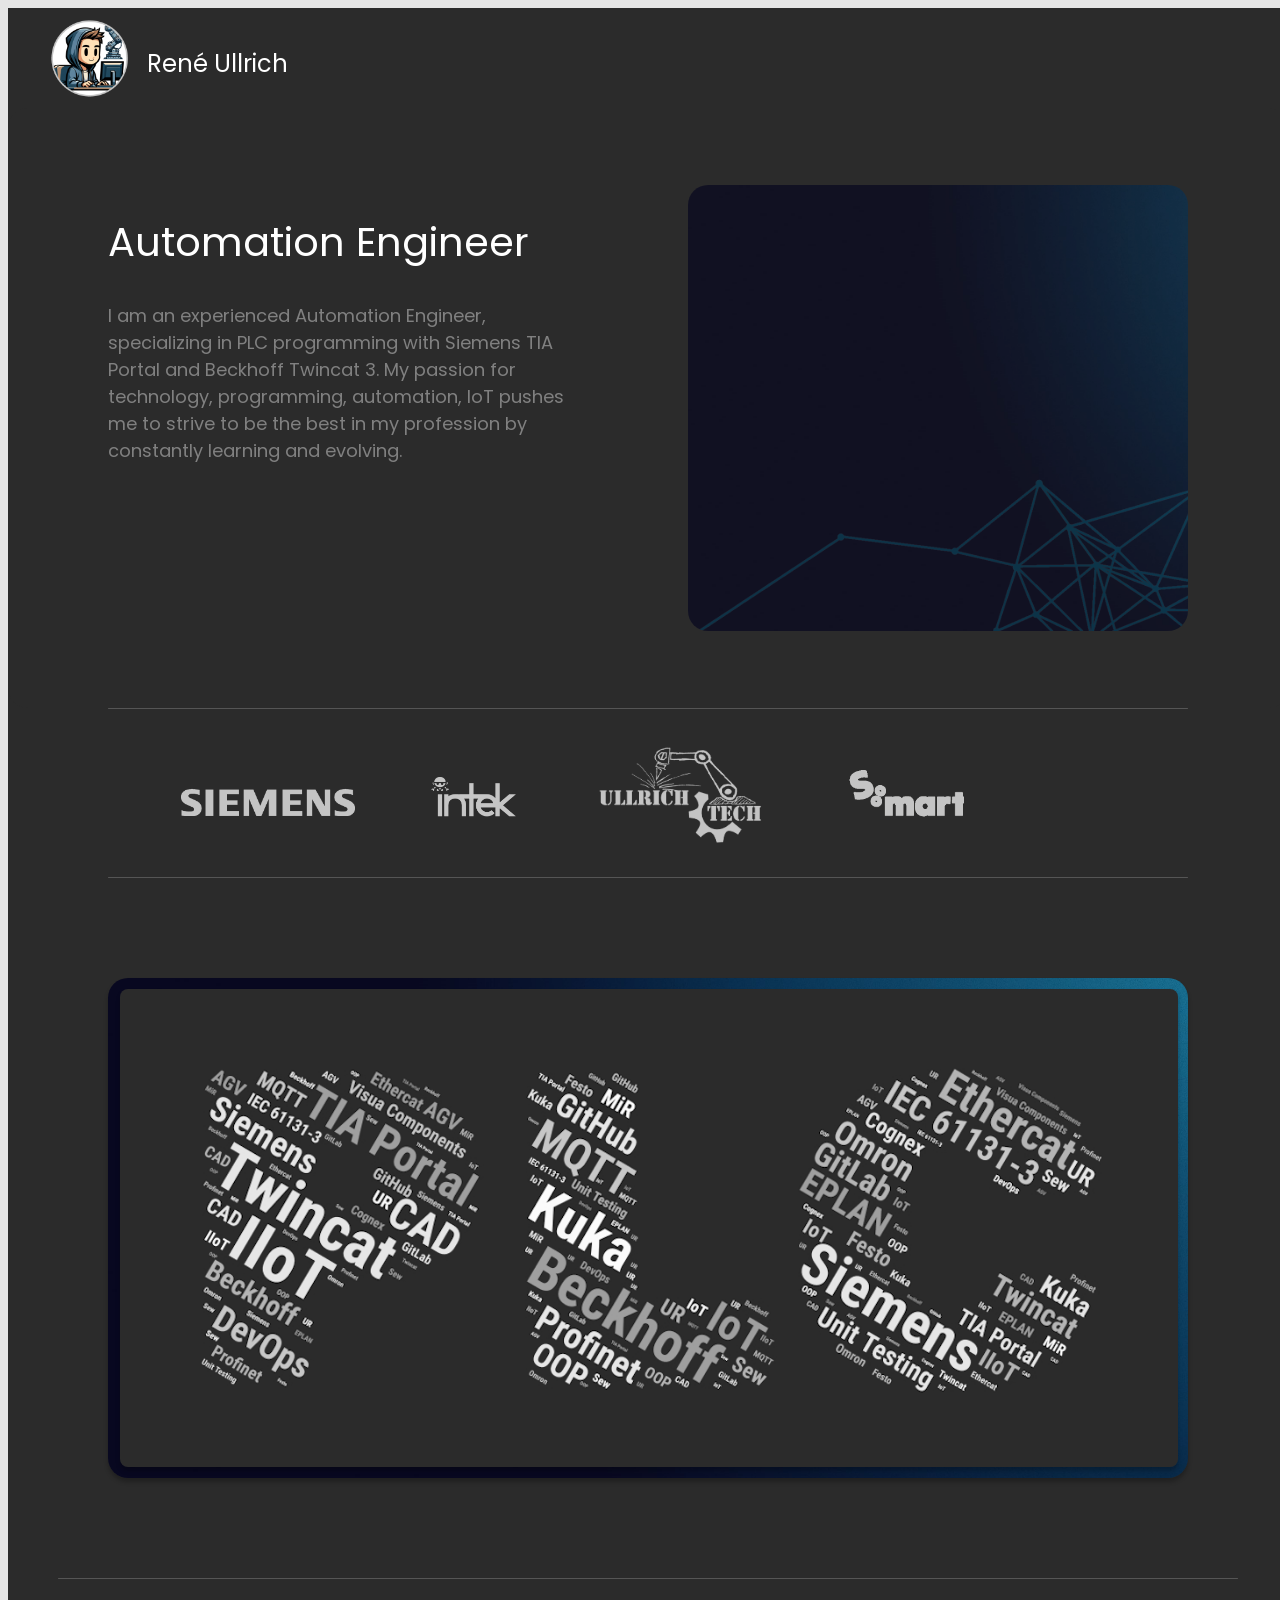
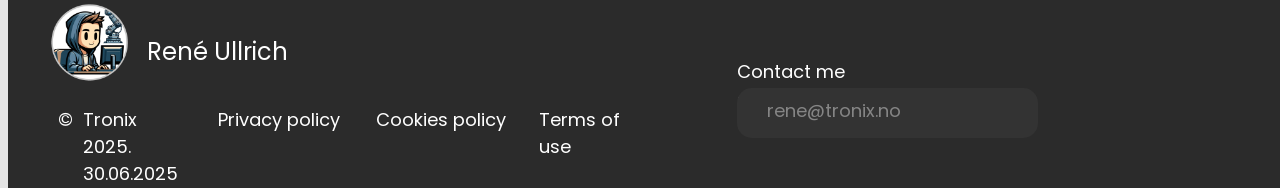
==== commit cc55363f: "Changed year" ====
--- a/index.html
+++ b/index.html
@@ -76,7 +76,7 @@
                 </div>
                 <div class="footer-policies">
                     <div class="footer-policies-wrapper">
-                        <span class="footer-company">Tronix 2024. 23.06.2024</span>
+                        <span class="footer-company">Tronix 2025. 30.06.2025</span>
                         <span class="footer-copyright">©</span>
                     </div>
                     <span class="footer-privacy">Privacy policy</span>
